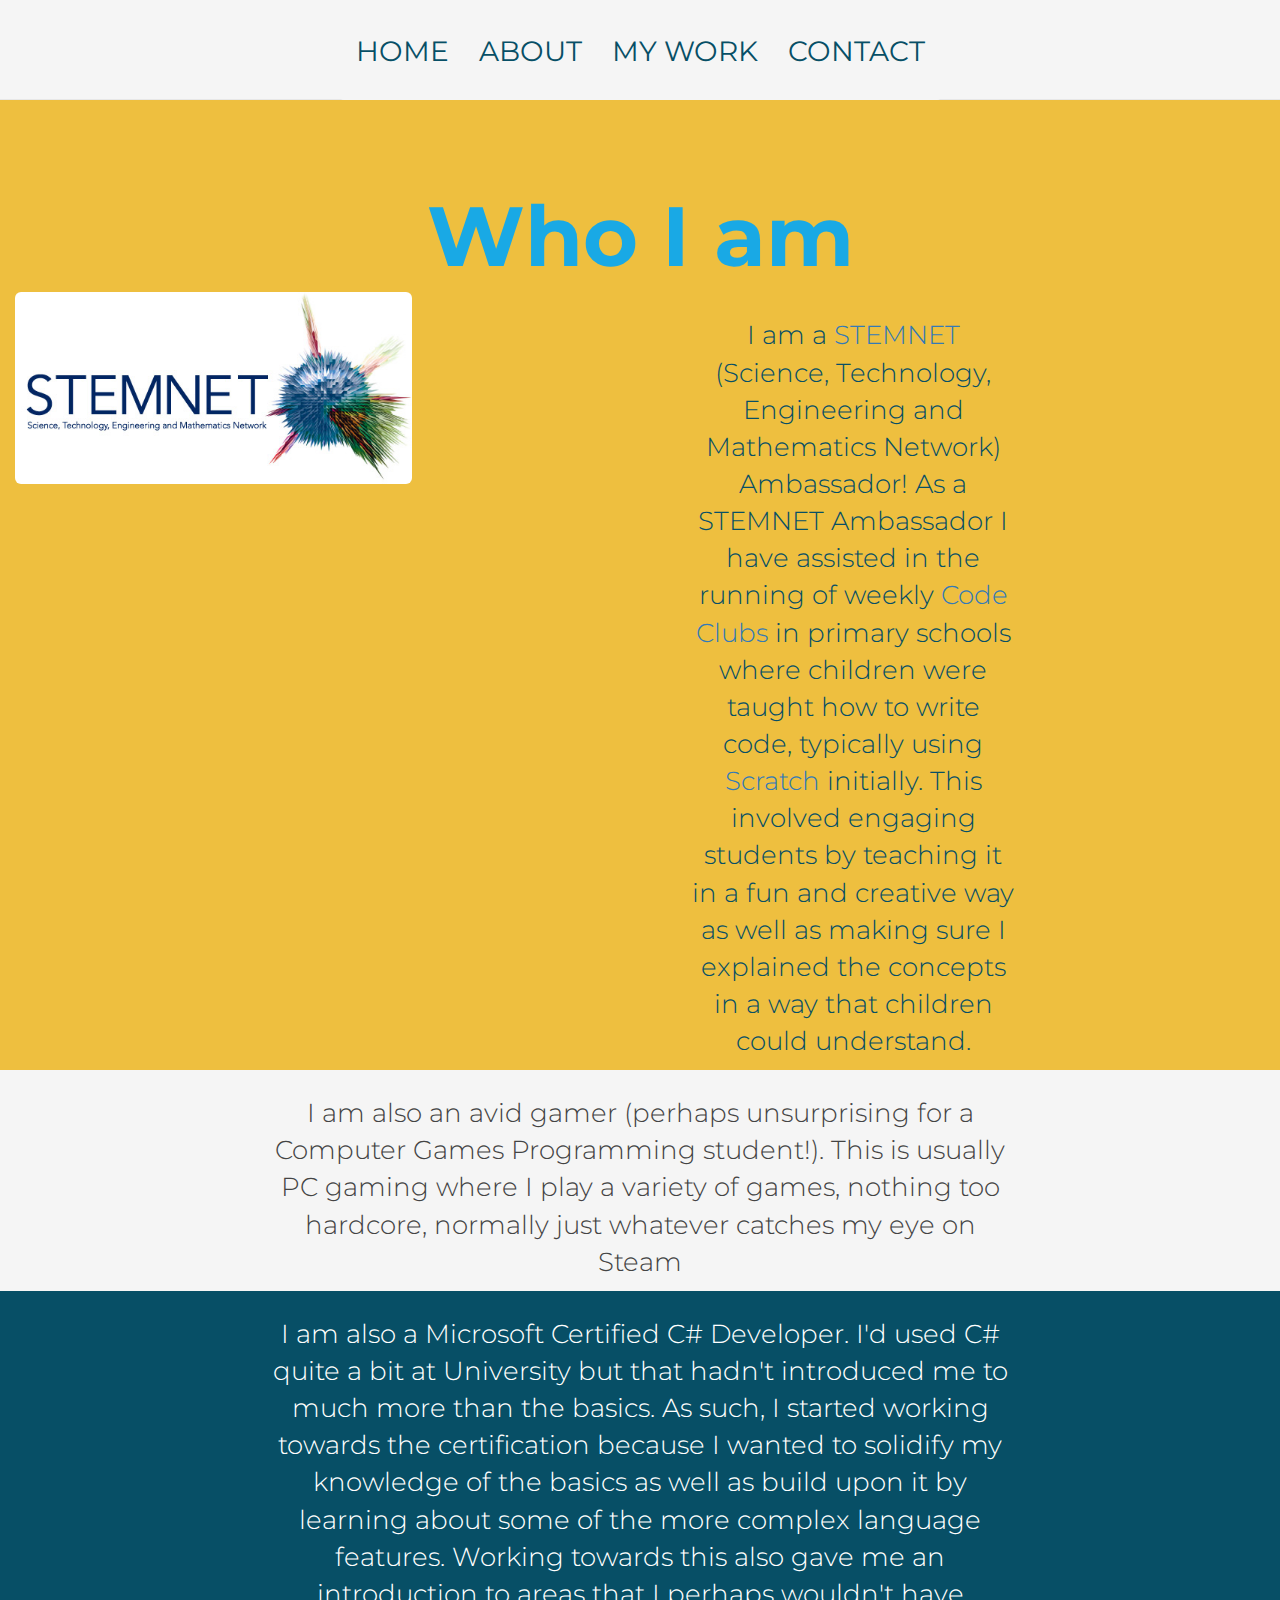
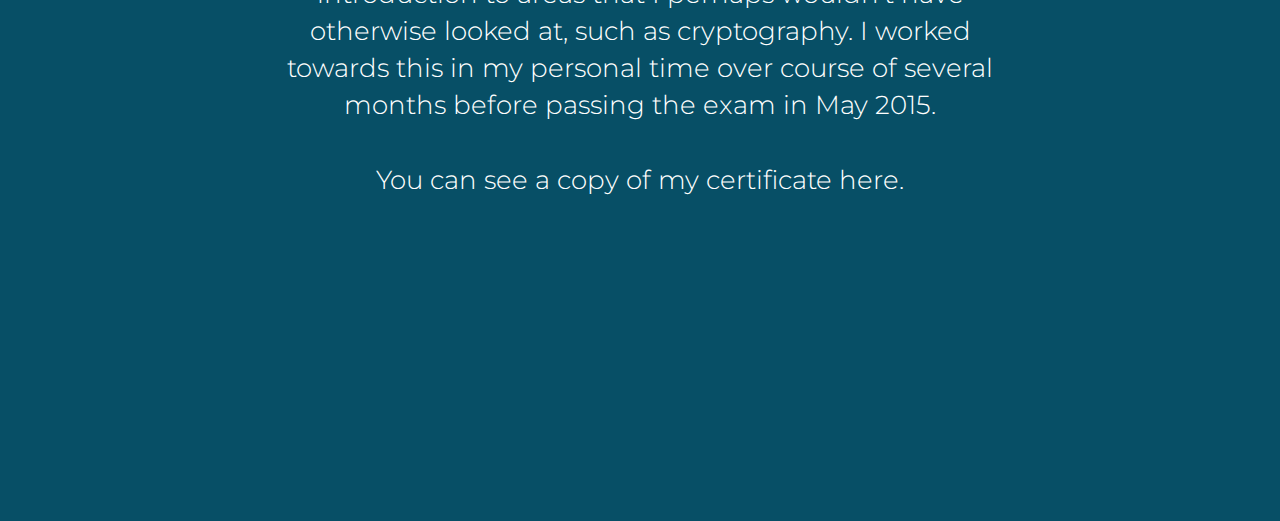
==== about.html @ ce05293e "Basic outline of the website. Still needs more content adding and cosmetic improvements" ====
<!DOCTYPE html>
<html lang="en">
  <head>
    <link href='http://fonts.googleapis.com/css?family=Quicksand:300,400,700' rel='stylesheet' type='text/css'>
    <link href='http://fonts.googleapis.com/css?family=Arvo|Muli:300' rel='stylesheet' type='text/css'>
    <link href='https://fonts.googleapis.com/css?family=Montserrat:400,700' rel='stylesheet' type='text/css'>
    <meta charset="utf-8">
    <meta http-equiv="X-UA-Compatible" content="IE=edge">
    <meta name="viewport" content="width=device-width, initial-scale=1">
    <!-- The above 3 meta tags *must* come first in the head; any other head content must come *after* these tags -->
    <title>Dan Howlett Development</title>

    <!-- Bootstrap -->
    <link href="css/bootstrap.min.css" rel="stylesheet">    
    <link href="css/core-theme.css" rel="stylesheet">

    <!-- HTML5 shim and Respond.js for IE8 support of HTML5 elements and media queries -->
    <!-- WARNING: Respond.js doesn't work if you view the page via file:// -->
    <!--[if lt IE 9]>
      <script src="https://oss.maxcdn.com/html5shiv/3.7.2/html5shiv.min.js"></script>
      <script src="https://oss.maxcdn.com/respond/1.4.2/respond.min.js"></script>
    <![endif]-->
  </head>
  <body>
    <nav class="navbar center navbar-default navbar-fixed-top">
      <div class="navbar navbar-inner">
        <a href="index.html"><p class="navbar-text">HOME</p></a>
        <a href="about.html"><p class="navbar-text">ABOUT</p></a>
        <a href="my-work.html"><p class="navbar-text">MY WORK</p></a>
        <a href="contact.html"><p class="navbar-text">CONTACT</p></a>
      </div>
    </nav>
    <div class="container-fluid fullpage sandybrown">
        <h1>Who I am</h1>
        <div class="row">
          <div class="col-lg-4">
            <a>
              <img src="images/stemnet-logo.jpg" alt="STEMNET Logo" class="img-responsive img-rounded center-block">
            </a>
          </div>
          <div class="col-lg-8">
            <p class="content-para">I am a <a href="http://www.stemnet.org.uk/">STEMNET</a> (Science, Technology, Engineering and Mathematics Network) Ambassador! As a STEMNET Ambassador I have assisted in the running of weekly <a href="https://www.codeclub.org.uk/">Code Clubs</a> in primary schools where children were taught how to write code, typically using <a href="https://scratch.mit.edu/">Scratch</a> initially. This involved engaging students by teaching it in a fun and creative way as well as making sure I explained the concepts in a way that children could understand. </p>
          </div>
        </div>
    </div>
    <div class="container-fluid white">
        <p class="content-para">
          I am also an avid gamer (perhaps unsurprising for a Computer Games Programming student!). This is usually PC gaming where I play a variety of games, nothing too hardcore, normally just whatever catches my eye on Steam
        </p> 
    </div>
    <div class="container-fluid fullpage darkslategray">
        <p class="content-para">I am also a Microsoft Certified C# Developer. I'd used C# quite a bit at University but that hadn't introduced me to much more than the basics. As such, I started working towards the certification because I wanted to solidify my knowledge of the basics as well as build upon it by learning about some of the more complex language features. Working towards this also gave me an introduction to areas that I perhaps wouldn't have otherwise looked at, such as cryptography. I worked towards this in my personal time over course of several months before passing the exam in May 2015. <br> <br>
        You can see a copy of my certificate here.</p> 
    </div>
    <!-- jQuery (necessary for Bootstrap's JavaScript plugins) -->
    <script src="https://ajax.googleapis.com/ajax/libs/jquery/1.11.2/jquery.min.js"></script>
    <!-- Include all compiled plugins (below), or include individual files as needed -->
    <script src="js/bootstrap.min.js"></script>
  </body>
</html>
---- css/core-theme.css ----
/*stop the navigation bar overlaying content*/
body { 
	width: 100%;
	height: 100%;
	padding-top: 70px;
}

html {
	height: 100%;
}

.gold {
	color: white;
	text-shadow: -2px 0 grey, 0 2px grey, 2px 0 grey, 0 -2px grey;
}

h1 {
	
	font-family: 'Montserrat', sans-serif;
	font-weight: 700;
	font-size: 6em;
	text-align: center;
	padding-top: 120px;
	margin-top: 0px;
	
}

.navbar {
	background-color: #f5f5f5;
}

nav {
	font-family: 'Montserrat', sans-serif;
	font-weight: 400;
	font-size: 2em;
}

nav div {
	display:inline-block;
}

.navbar-inner .navbar-text:hover {
	background: #074f66;
	color: #f5f5f5;
	cursor: pointer;
}

.content-para {
	font-family: 'Montserrat', sans-serif;
	font-weight: 300;
	font-size: 26px;
	padding-left: 250px;
	padding-right: 250px;
	padding-top: 25px;
	text-align: center;
}

.container-fluid.white {
	background-color: #f5f5f5;
}

.container-fluid.white .content-para {
	color: #444444;
}

.container-fluid.white h1 {
	color: #074f66;
}

.container-fluid.lightblue {
	background-color: #19a9e5;
}

.container-fluid.lightblue .content-para {
	color: white;
}

.container-fluid.lightblue h1 {
	color: #074f66;
}

.container-fluid.sandybrown {
	background-color: #eebf3f;
}

.container-fluid.sandybrown .content-para {
	color: #074f66;
}

.container-fluid.sandybrown h1 {
	color: #19a9e5;
}

.container-fluid.darkslategray {
	background-color: #074f66;
}

.container-fluid.darkslategray .content-para {
	color: white;
}

.container-fluid.darkslategray h1 {
	color: #eebf3f;
}



.container-fluid.fullpage {
	min-height: 100%;
}

.row.row-lightblue {
	background-color: #19a9e5;
}

.navbar {
    text-align: center;
    height: 100px;
}

.navbar-inner .navbar-text {
	height: 100%;
	margin-top: 0px;
	line-height: 100px;
	color: #074f66;

  /* First we need to help some browsers along for this to work.
     Just because a vendor prefix is there, doesn't mean it will
     work in a browser made by that vendor either, it's just for
     future-proofing purposes I guess. */
  -o-transition:.5s;
  -ms-transition:.5s;
  -moz-transition:.5s;
  -webkit-transition:.5s;
  /* ...and now for the proper property */
  transition:.5s;
}
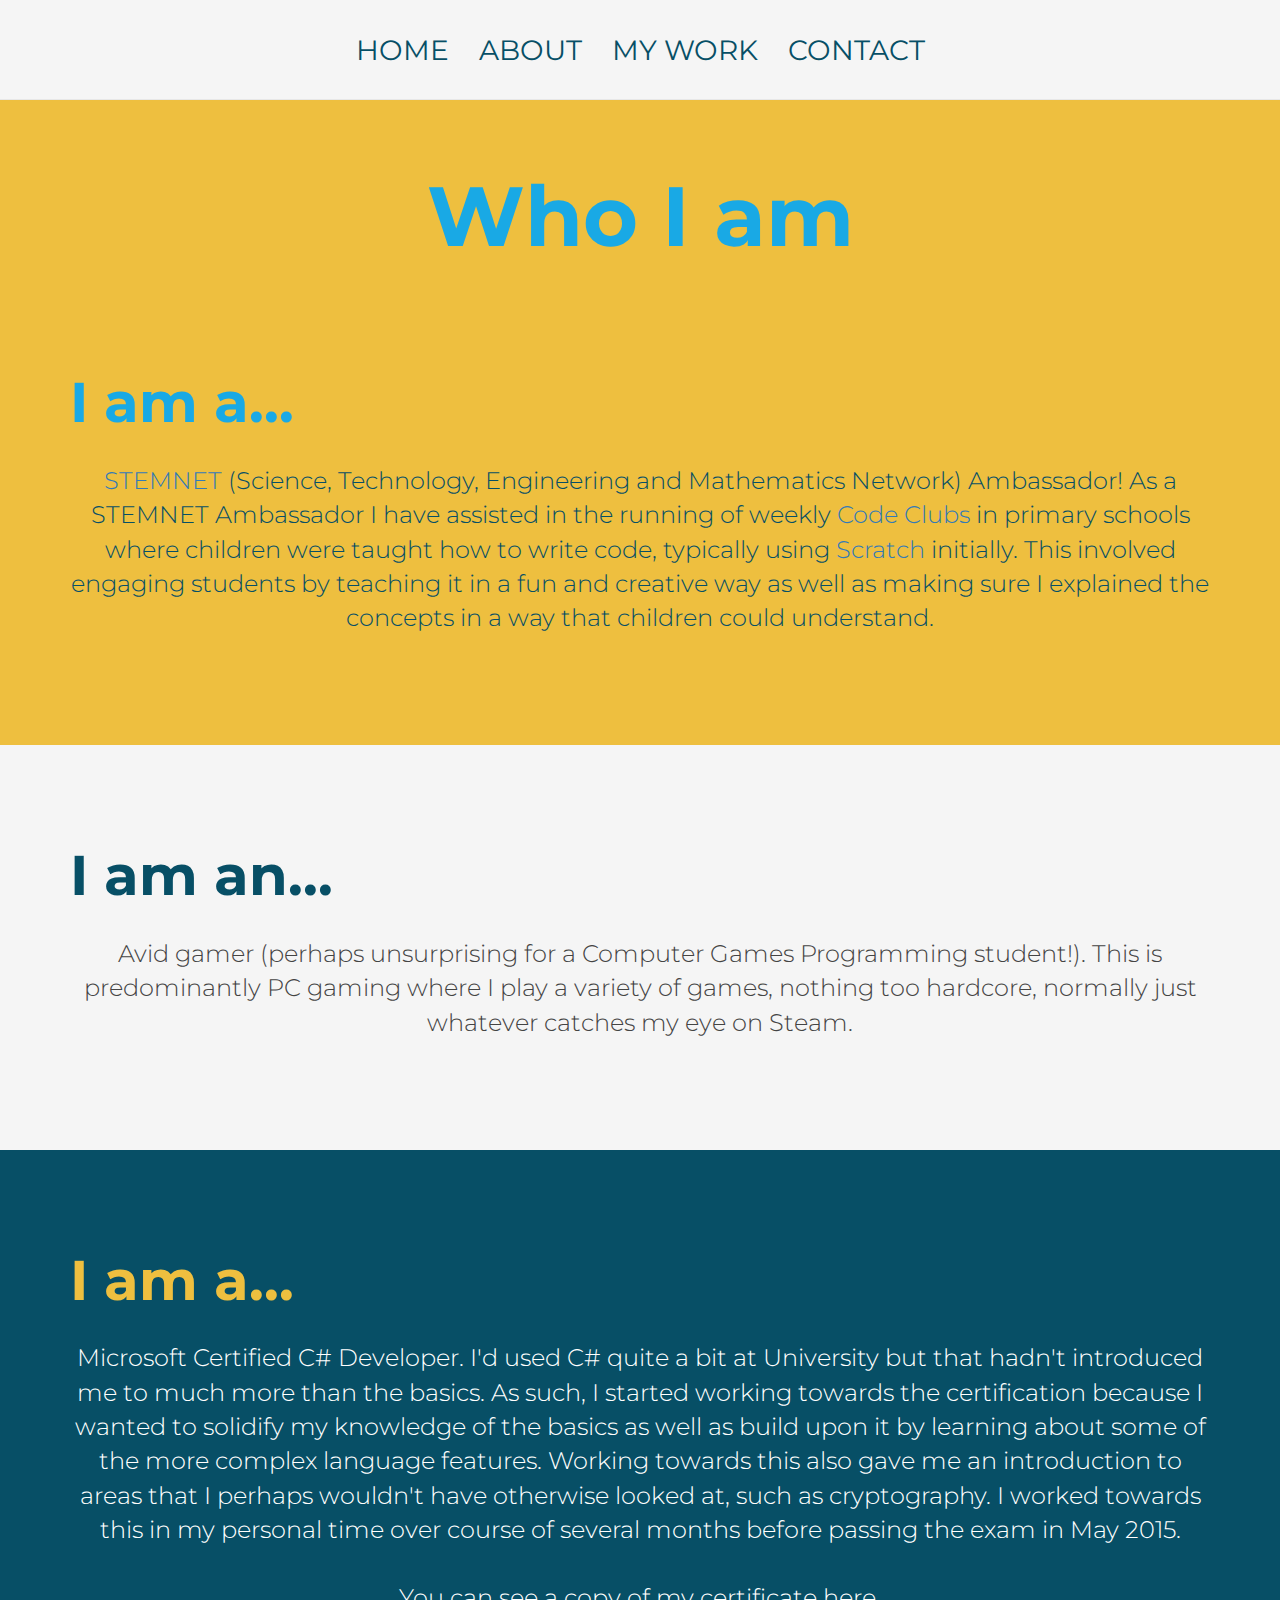
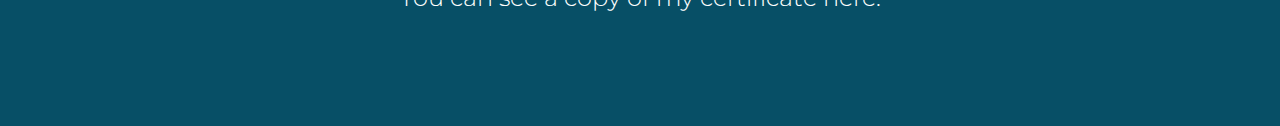
==== commit 03dc1b02: "Various changes to make the site scale better for different devices. Also added structure for the ha" ====
--- a/about.html
+++ b/about.html
@@ -22,35 +22,47 @@
     <![endif]-->
   </head>
   <body>
-    <nav class="navbar center navbar-default navbar-fixed-top">
-      <div class="navbar navbar-inner">
-        <a href="index.html"><p class="navbar-text">HOME</p></a>
-        <a href="about.html"><p class="navbar-text">ABOUT</p></a>
-        <a href="my-work.html"><p class="navbar-text">MY WORK</p></a>
-        <a href="contact.html"><p class="navbar-text">CONTACT</p></a>
+      <nav class="navbar navbar-default navbar-fixed-top">
+        <div class="container-fluid">
+            <div class="navbar-header">
+                <button type="button" class="navbar-toggle" data-toggle="collapse" data-target="#navbar">
+                    <span class="icon-bar"></span>
+                    <span class="icon-bar"></span>
+                    <span class="icon-bar"></span>                        
+                </button>
+            </div>
+            <div id="navbar" class="collapse navbar-collapse navbar-inner">
+            <ul class="nav navbar-nav">
+                <li><a href="index.html"><p class="navbar-text">HOME</p></a></li>
+                <li><a href="about.html"><p class="navbar-text">ABOUT</p></a></li>
+                <li><a href="my-work.html"><p class="navbar-text">MY WORK</p></a></li>
+                <li><a href="contact.html"><p class="navbar-text">CONTACT</p></a></li>
+            </ul>
+            </div>
+        </div>
+      </nav>
+    <div class="content-section sandybrown">
+      <div class="container">
+        <h1>Who I am</h1>    
+        <h2>I am a...</h2>    
+        <p class="content-para bottom "><a href="http://www.stemnet.org.uk/">STEMNET</a> (Science, Technology, Engineering and Mathematics Network) Ambassador! As a STEMNET Ambassador I have assisted in the running of weekly <a href="https://www.codeclub.org.uk/">Code Clubs</a> in primary schools where children were taught how to write code, typically using <a href="https://scratch.mit.edu/">Scratch</a> initially. This involved engaging students by teaching it in a fun and creative way as well as making sure I explained the concepts in a way that children could understand. </p>
+        </div>
       </div>
-    </nav>
-    <div class="container-fluid fullpage sandybrown">
-        <h1>Who I am</h1>
-        <div class="row">
-          <div class="col-lg-4">
-            <a>
-              <img src="images/stemnet-logo.jpg" alt="STEMNET Logo" class="img-responsive img-rounded center-block">
-            </a>
-          </div>
-          <div class="col-lg-8">
-            <p class="content-para">I am a <a href="http://www.stemnet.org.uk/">STEMNET</a> (Science, Technology, Engineering and Mathematics Network) Ambassador! As a STEMNET Ambassador I have assisted in the running of weekly <a href="https://www.codeclub.org.uk/">Code Clubs</a> in primary schools where children were taught how to write code, typically using <a href="https://scratch.mit.edu/">Scratch</a> initially. This involved engaging students by teaching it in a fun and creative way as well as making sure I explained the concepts in a way that children could understand. </p>
-          </div>
-        </div>
     </div>
-    <div class="container-fluid white">
-        <p class="content-para">
-          I am also an avid gamer (perhaps unsurprising for a Computer Games Programming student!). This is usually PC gaming where I play a variety of games, nothing too hardcore, normally just whatever catches my eye on Steam
-        </p> 
+    <div class="content-section white">
+      <div class="container">
+          <h2>I am an...</h2>
+          <p class="content-para bottom">
+            Avid gamer (perhaps unsurprising for a Computer Games Programming student!). This is predominantly PC gaming where I play a variety of games, nothing too hardcore, normally just whatever catches my eye on Steam.
+          </p> 
+      </div>
     </div>
-    <div class="container-fluid fullpage darkslategray">
-        <p class="content-para">I am also a Microsoft Certified C# Developer. I'd used C# quite a bit at University but that hadn't introduced me to much more than the basics. As such, I started working towards the certification because I wanted to solidify my knowledge of the basics as well as build upon it by learning about some of the more complex language features. Working towards this also gave me an introduction to areas that I perhaps wouldn't have otherwise looked at, such as cryptography. I worked towards this in my personal time over course of several months before passing the exam in May 2015. <br> <br>
-        You can see a copy of my certificate here.</p> 
+    <div class="content-section darkslategray">
+      <div class="container">
+          <h2>I am a...</h2>
+          <p class="content-para bottom">Microsoft Certified C# Developer. I'd used C# quite a bit at University but that hadn't introduced me to much more than the basics. As such, I started working towards the certification because I wanted to solidify my knowledge of the basics as well as build upon it by learning about some of the more complex language features. Working towards this also gave me an introduction to areas that I perhaps wouldn't have otherwise looked at, such as cryptography. I worked towards this in my personal time over course of several months before passing the exam in May 2015. <br> <br>
+          You can see a copy of my certificate here.</p> 
+      </div>
     </div>
     <!-- jQuery (necessary for Bootstrap's JavaScript plugins) -->
     <script src="https://ajax.googleapis.com/ajax/libs/jquery/1.11.2/jquery.min.js"></script>
--- a/css/core-theme.css
+++ b/css/core-theme.css
@@ -20,9 +20,25 @@
 	font-weight: 700;
 	font-size: 6em;
 	text-align: center;
-	padding-top: 120px;
+	padding-top: 100px;
 	margin-top: 0px;
-	
+}
+
+h2 {
+	font-family: 'Montserrat', sans-serif;
+	font-weight: 700;
+	font-size: 4em;
+	text-align: left;
+	padding-top: 100px;
+	margin-top: 0px;
+}
+
+h2.top {
+	padding-top: 50px;
+}
+
+.content-para.top {
+	padding-top: 50px;
 }
 
 .navbar {
@@ -36,7 +52,7 @@
 }
 
 nav div {
-	display:inline-block;
+	
 }
 
 .navbar-inner .navbar-text:hover {
@@ -48,65 +64,91 @@
 .content-para {
 	font-family: 'Montserrat', sans-serif;
 	font-weight: 300;
-	font-size: 26px;
-	padding-left: 250px;
-	padding-right: 250px;
-	padding-top: 25px;
+	font-size: 24px;
+	padding-top: 20px;
 	text-align: center;
 }
 
-.container-fluid.white {
+.content-para.bottom {
+	padding-bottom: 100px;
+}
+
+.bottom {
+	padding-bottom: 100px;
+}
+
+.spaced {
+	padding-bottom: 25px;
+}
+
+.content-section {
+	width: 100%;
+}
+
+.content-section.fullpage {
+	min-height: 100%;
+}
+
+.content-section.white {
 	background-color: #f5f5f5;
 }
 
-.container-fluid.white .content-para {
+.content-section.white .content-para {
 	color: #444444;
 }
 
-.container-fluid.white h1 {
-	color: #074f66;
-}
-
-.container-fluid.lightblue {
+.content-section.white h1, .content-section.white h2 {
+	color: #074f66;
+}
+
+.content-section.lightblue {
 	background-color: #19a9e5;
 }
 
-.container-fluid.lightblue .content-para {
-	color: white;
-}
-
-.container-fluid.lightblue h1 {
-	color: #074f66;
-}
-
-.container-fluid.sandybrown {
+.content-section.lightblue .content-para {
+	color: white;
+}
+
+.content-section.lightblue .content-para a {
+	color: #074f66;
+}
+
+.content-section.lightblue h1, .content-section.lightblue h2 {
+	color: #074f66;
+}
+
+.content-section.sandybrown {
 	background-color: #eebf3f;
 }
 
-.container-fluid.sandybrown .content-para {
-	color: #074f66;
-}
-
-.container-fluid.sandybrown h1 {
+.content-section.sandybrown .content-para {
+	color: #074f66;
+}
+
+.content-section.sandybrown h1, .content-section.sandybrown h2 {
 	color: #19a9e5;
 }
 
-.container-fluid.darkslategray {
+.content-section.darkslategray {
 	background-color: #074f66;
 }
 
-.container-fluid.darkslategray .content-para {
-	color: white;
-}
-
-.container-fluid.darkslategray h1 {
+.content-section.darkslategray .content-para {
+	color: white;
+}
+
+.content-section.darkslategray h1, .content-section.darkslategray h2 {
 	color: #eebf3f;
 }
 
-
-
-.container-fluid.fullpage {
-	min-height: 100%;
+.darkslategray {
+	background-color: #074f66;
+	color: white;
+}
+
+.darkslategray:hover {
+	background-color: #074f66;
+	color: white;
 }
 
 .row.row-lightblue {
@@ -115,12 +157,21 @@
 
 .navbar {
     text-align: center;
-    height: 100px;
+    min-height: 35px;
+    max-height: 100px;
+}
+.navbar-collapse {
+  text-align:center;
+}
+.navbar-nav {
+    display:inline-block;
+    float:none;
 }
 
 .navbar-inner .navbar-text {
 	height: 100%;
 	margin-top: 0px;
+	margin-bottom: 0px;
 	line-height: 100px;
 	color: #074f66;
 
@@ -128,6 +179,17 @@
      Just because a vendor prefix is there, doesn't mean it will
      work in a browser made by that vendor either, it's just for
      future-proofing purposes I guess. */
+}
+
+.icon-bar {
+	height: 33px;
+}
+
+.nav li a {
+	padding: 0px;
+}
+
+.navbar-nav li:hover {
   -o-transition:.5s;
   -ms-transition:.5s;
   -moz-transition:.5s;
@@ -135,3 +197,64 @@
   /* ...and now for the proper property */
   transition:.5s;
 }
+
+.webPlayer {
+	height: 600px;
+	width: 100%;
+	background-color: blue;
+}
+
+#unityPlayer {
+	width: 100%;
+	height: 600px;
+	display: none;
+	text-align: center;
+	vertical-align: middle;
+}
+
+#installUnity:hover{
+	cursor: pointer;
+}
+
+/* Small devices (tablets, 768px and up) */
+@media (min-width: @screen-sm-min) { 
+
+.navbar  .navbar-default {
+	max-height: 500px;
+}
+
+}
+
+@media (max-width: 768px) { 
+
+.navbar {
+	max-height: 500px;
+}
+
+h1 {
+	font-size: 4em;
+	padding-top: 50px;
+}
+
+h2 {
+	font-size: 2em;
+	padding-top: 20px;
+}
+
+.content-para {
+	font-size: 12px;
+}
+
+.content-para.top {
+	padding-top: 20px;
+}
+
+.content-para.bottom {
+	padding-bottom: 20px;
+}
+
+nav {
+	font-size: 2em;
+}
+
+}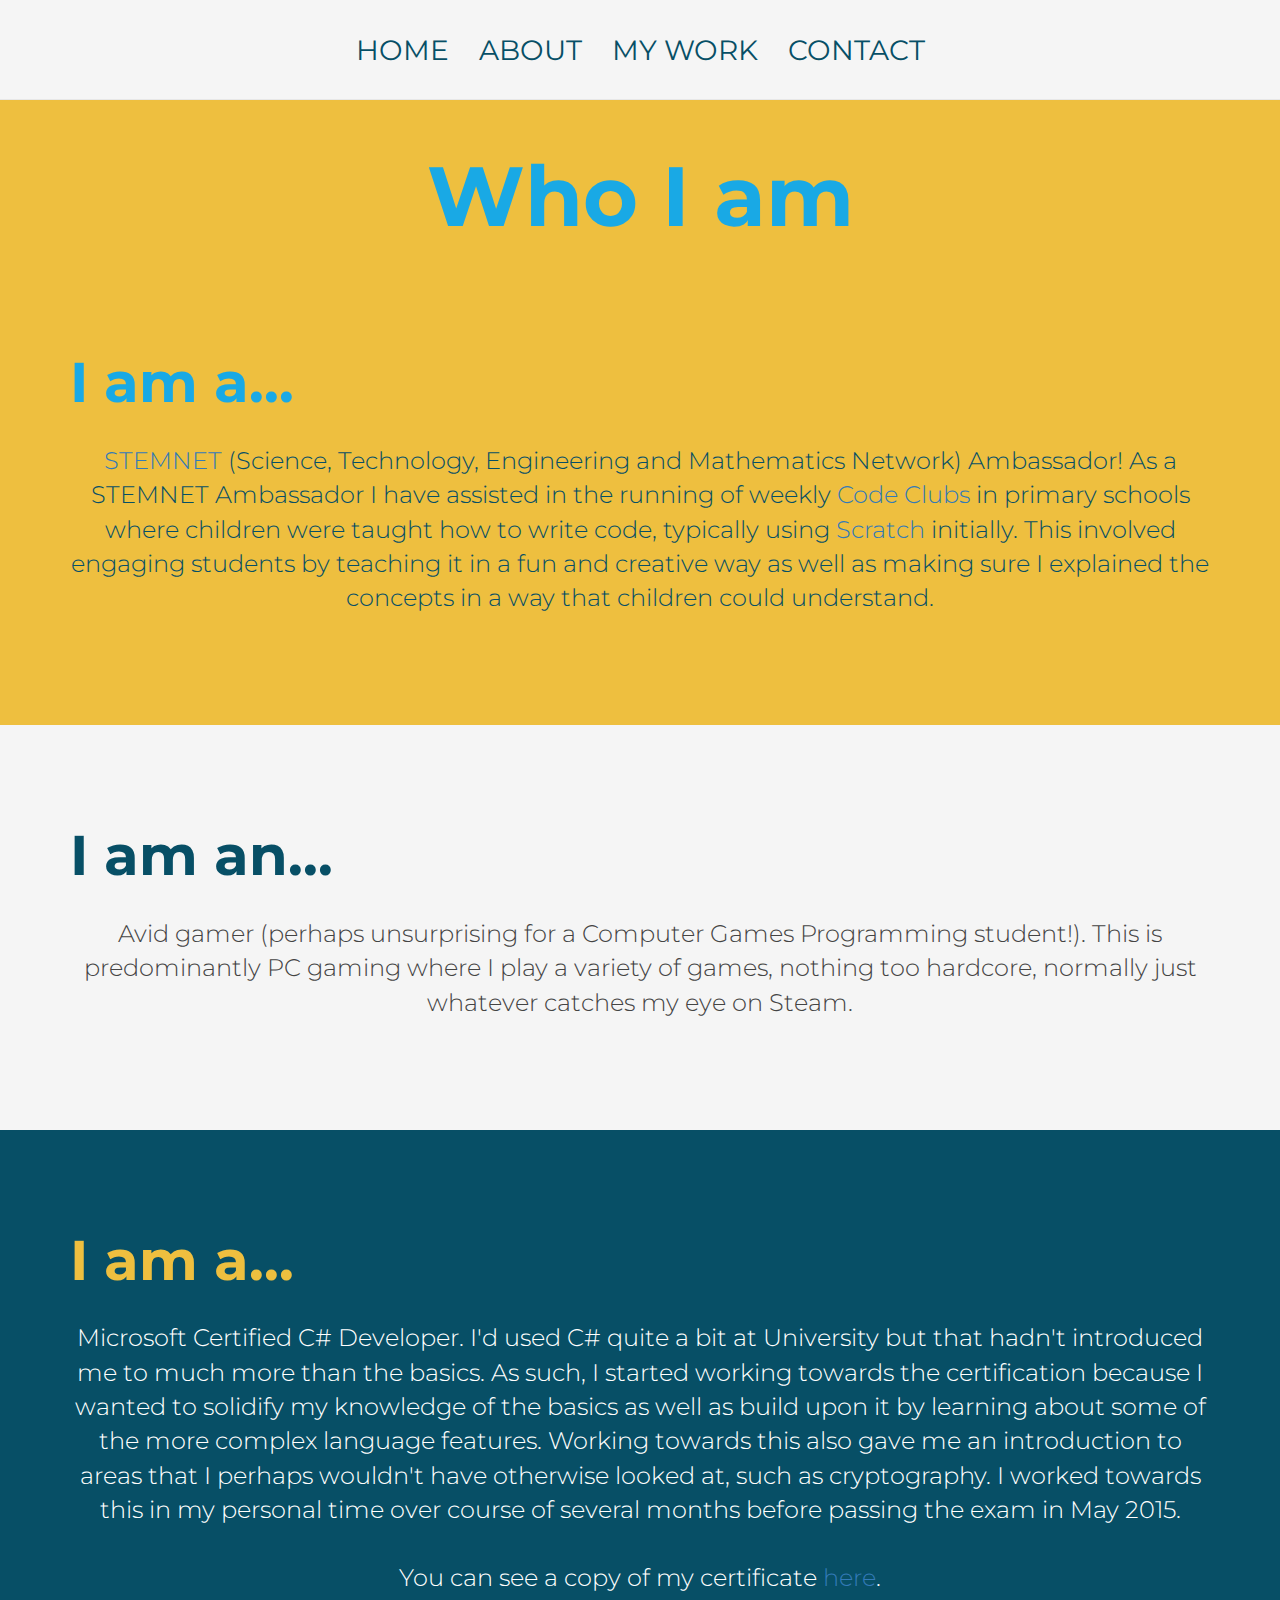
==== commit 60652296: "Various format changes, added image of exam certificate" ====
--- a/about.html
+++ b/about.html
@@ -1,13 +1,14 @@
 <!DOCTYPE html>
 <html lang="en">
   <head>
-    <link href='http://fonts.googleapis.com/css?family=Quicksand:300,400,700' rel='stylesheet' type='text/css'>
-    <link href='http://fonts.googleapis.com/css?family=Arvo|Muli:300' rel='stylesheet' type='text/css'>
-    <link href='https://fonts.googleapis.com/css?family=Montserrat:400,700' rel='stylesheet' type='text/css'>
     <meta charset="utf-8">
     <meta http-equiv="X-UA-Compatible" content="IE=edge">
     <meta name="viewport" content="width=device-width, initial-scale=1">
     <!-- The above 3 meta tags *must* come first in the head; any other head content must come *after* these tags -->
+    <link href='http://fonts.googleapis.com/css?family=Quicksand:300,400,700' rel='stylesheet' type='text/css'>
+    <link href='http://fonts.googleapis.com/css?family=Arvo|Muli:300' rel='stylesheet' type='text/css'>
+    <link href='https://fonts.googleapis.com/css?family=Montserrat:400,700' rel='stylesheet' type='text/css'>
+
     <title>Dan Howlett Development</title>
 
     <!-- Bootstrap -->
@@ -61,7 +62,7 @@
       <div class="container">
           <h2>I am a...</h2>
           <p class="content-para bottom">Microsoft Certified C# Developer. I'd used C# quite a bit at University but that hadn't introduced me to much more than the basics. As such, I started working towards the certification because I wanted to solidify my knowledge of the basics as well as build upon it by learning about some of the more complex language features. Working towards this also gave me an introduction to areas that I perhaps wouldn't have otherwise looked at, such as cryptography. I worked towards this in my personal time over course of several months before passing the exam in May 2015. <br> <br>
-          You can see a copy of my certificate here.</p> 
+          You can see a copy of my certificate <a href="images/Microsoft Exam Transcript.jpg">here</a>.</p> 
       </div>
     </div>
     <!-- jQuery (necessary for Bootstrap's JavaScript plugins) -->
--- a/css/core-theme.css
+++ b/css/core-theme.css
@@ -2,7 +2,6 @@
 body { 
 	width: 100%;
 	height: 100%;
-	padding-top: 70px;
 }
 
 html {
@@ -20,7 +19,7 @@
 	font-weight: 700;
 	font-size: 6em;
 	text-align: center;
-	padding-top: 100px;
+	padding-top: 150px;
 	margin-top: 0px;
 }
 
@@ -231,9 +230,13 @@
 	max-height: 500px;
 }
 
+.navbar-inner .navbar-text {
+	line-height: 75px;
+}
+
 h1 {
 	font-size: 4em;
-	padding-top: 50px;
+	padding-top: 100px;
 }
 
 h2 {
